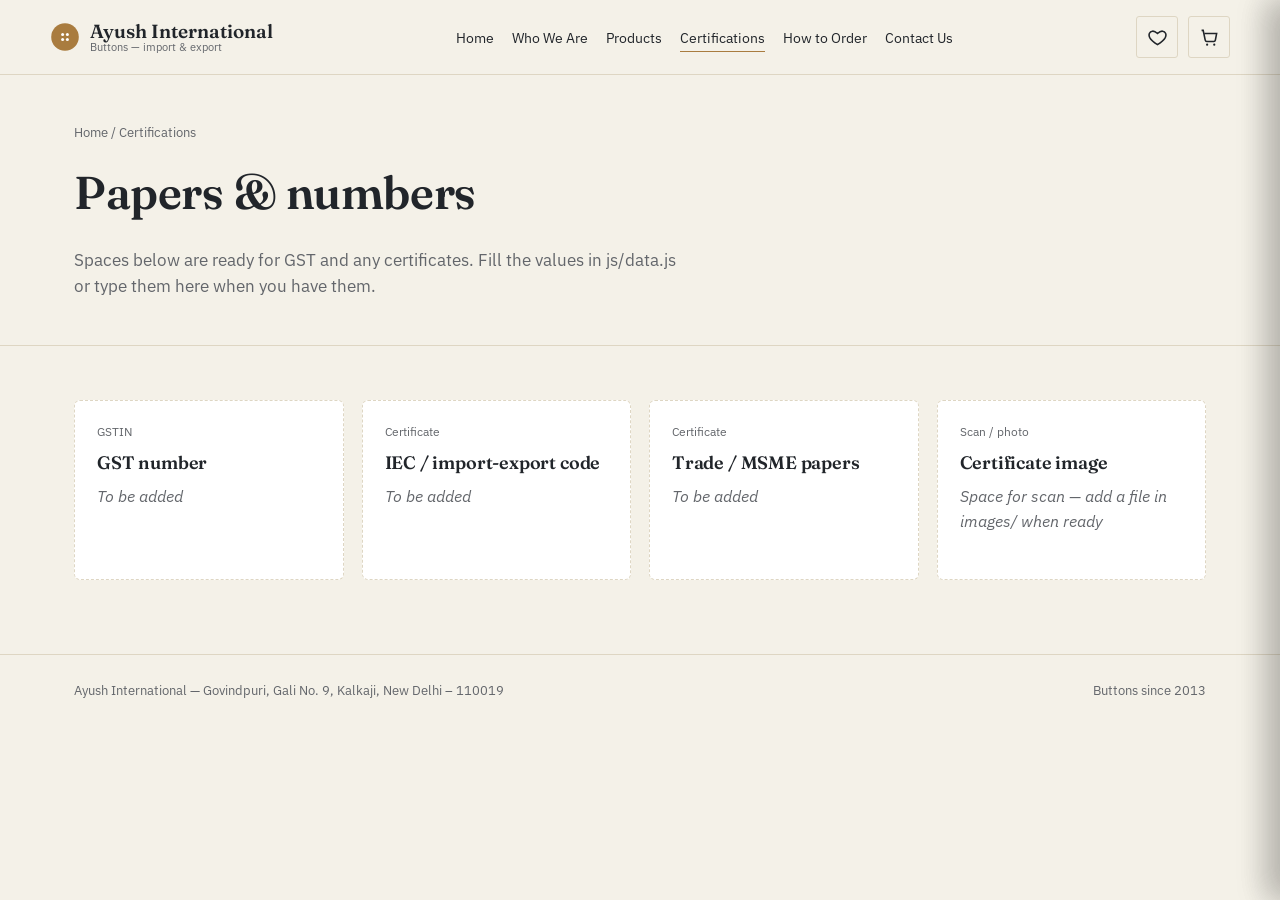
==== certifications.html @ 9298a8a2 "First Commit" ====
<!DOCTYPE html>
<html lang="en">
<head>
  <meta charset="UTF-8">
  <meta name="viewport" content="width=device-width, initial-scale=1.0">
  <title>Certifications — Ayush International</title>
  <meta name="description" content="GST and certification details for Ayush International, Govindpuri, Kalkaji, New Delhi.">
  <link rel="icon" href="data:image/svg+xml,%3Csvg xmlns='http://www.w3.org/2000/svg' viewBox='0 0 100 100'%3E%3Ccircle cx='50' cy='50' r='46' fill='%23A97C3F'/%3E%3Ccircle cx='42' cy='42' r='5' fill='%23fff'/%3E%3Ccircle cx='58' cy='42' r='5' fill='%23fff'/%3E%3Ccircle cx='42' cy='58' r='5' fill='%23fff'/%3E%3Ccircle cx='58' cy='58' r='5' fill='%23fff'/%3E%3C/svg%3E">
  <link rel="preconnect" href="https://fonts.googleapis.com">
  <link rel="preconnect" href="https://fonts.gstatic.com" crossorigin>
  <link href="https://fonts.googleapis.com/css2?family=Fraunces:opsz,wght@9..144,400;9..144,500;9..144,600;9..144,700&family=IBM+Plex+Sans:wght@400;500;600&display=swap" rel="stylesheet">
  <link rel="stylesheet" href="css/style.css">
</head>
<body data-page="certs">

<header>
  <div class="wrap nav">
    <a href="index.html" class="wordmark">
      <svg viewBox="0 0 100 100" aria-hidden="true"><circle cx="50" cy="50" r="46" fill="#A97C3F"/><circle cx="42" cy="42" r="5" fill="#fff"/><circle cx="58" cy="42" r="5" fill="#fff"/><circle cx="42" cy="58" r="5" fill="#fff"/><circle cx="58" cy="58" r="5" fill="#fff"/></svg>
      <span class="wordmark-text">Ayush International<small>Buttons — import &amp; export</small></span>
    </a>
    <button class="icon-btn menu-toggle" id="menuToggle" aria-label="Open menu" aria-expanded="false">
      <svg viewBox="0 0 24 24" fill="none" stroke="currentColor" stroke-width="2"><path d="M3 6h18M3 12h18M3 18h18"/></svg>
    </button>
    <ul class="nav-links" id="navLinks">
      <li><a href="index.html" data-page="home">Home</a></li>
      <li><a href="who-we-are.html" data-page="who">Who We Are</a></li>
      <li><a href="products.html" data-page="products">Products</a></li>
      <li><a href="certifications.html" data-page="certs">Certifications</a></li>
      <li><a href="how-to-order.html" data-page="how">How to Order</a></li>
      <li><a href="contact.html" data-page="contact">Contact Us</a></li>
    </ul>
    <div class="nav-actions">
      <a class="icon-btn" id="wishlistOpen" href="products.html" aria-label="Open wishlist">
        <svg viewBox="0 0 24 24" fill="none" stroke="currentColor" stroke-width="2"><path d="M12 21s-7.5-4.6-10-9.3C0.4 8 2 4.5 5.6 4c2-.3 3.8.6 6.4 3 2.6-2.4 4.4-3.3 6.4-3 3.6.5 5.2 4 3.6 7.7C19.5 16.4 12 21 12 21z"/></svg>
        <span class="count-badge" id="wishCount" hidden>0</span>
      </a>
      <a class="icon-btn" id="cartOpen" href="how-to-order.html" aria-label="Open cart">
        <svg viewBox="0 0 24 24" fill="none" stroke="currentColor" stroke-width="2"><circle cx="9" cy="21" r="1.4" fill="currentColor" stroke="none"/><circle cx="18" cy="21" r="1.4" fill="currentColor" stroke="none"/><path d="M2 3h2l2.6 12.4a2 2 0 0 0 2 1.6h8.8a2 2 0 0 0 2-1.6L21 7H6"/></svg>
        <span class="count-badge" id="cartCount" hidden>0</span>
      </a>
    </div>
  </div>
</header>

<main>
  <div class="page-hero">
    <div class="wrap">
      <p class="crumbs"><a href="index.html">Home</a> / Certifications</p>
      <h1>Papers &amp; numbers</h1>
      <p class="lead">Spaces below are ready for GST and any certificates. Fill the values in js/data.js or type them here when you have them.</p>
    </div>
  </div>

  <section>
    <div class="wrap">
      <div class="cert-grid">
        <article class="cert-card">
          <div>
            <div class="label">GSTIN</div>
            <h3>GST number</h3>
            <p class="fill-me" id="gstDisplay">To be added</p>
          </div>
        </article>
        <article class="cert-card">
          <div>
            <div class="label">Certificate</div>
            <h3>IEC / import-export code</h3>
            <p class="fill-me">To be added</p>
          </div>
        </article>
        <article class="cert-card">
          <div>
            <div class="label">Certificate</div>
            <h3>Trade / MSME papers</h3>
            <p class="fill-me">To be added</p>
          </div>
        </article>
        <article class="cert-card">
          <div>
            <div class="label">Scan / photo</div>
            <h3>Certificate image</h3>
            <p class="fill-me">Space for scan — add a file in images/ when ready</p>
          </div>
        </article>
      </div>
    </div>
  </section>
</main>

<footer>
  <div class="wrap foot-row">
    <span>Ayush International — Govindpuri, Gali No. 9, Kalkaji, New Delhi – 110019</span>
    <span>Buttons since 2013</span>
  </div>
</footer>

<div class="overlay" id="overlay"></div>
<aside class="drawer" id="cartDrawer" aria-label="Shopping cart">
  <div class="drawer-head"><h2>Your cart</h2><button class="drawer-close" id="cartClose" aria-label="Close cart">&times;</button></div>
  <div class="drawer-body" id="cartBody"></div>
  <div class="drawer-foot">
    <div class="totals-row"><span>Items</span><span id="cartTotalItems">0</span></div>
    <button class="btn btn-brass" id="checkoutOpen" style="width:100%;justify-content:center;">Send order enquiry</button>
  </div>
</aside>
<aside class="drawer" id="wishDrawer" aria-label="Wishlist">
  <div class="drawer-head"><h2>Your wishlist</h2><button class="drawer-close" id="wishClose" aria-label="Close wishlist">&times;</button></div>
  <div class="drawer-body" id="wishBody"></div>
</aside>
<div class="modal-overlay" id="checkoutOverlay">
  <div class="modal">
    <h2>Send order enquiry</h2>
    <p class="hint">We confirm pricing by phone or WhatsApp. Share your details and we will reply with rates and dispatch.</p>
    <form id="checkoutForm">
      <div class="field"><label for="custName">Your name</label><input id="custName" required></div>
      <div class="field"><label for="custPhone">Phone number</label><input id="custPhone" required></div>
      <div class="field"><label for="custAddress">Delivery address / city</label><input id="custAddress"></div>
      <div class="field"><label for="custNote">Note (quantities, deadline, anything else)</label><textarea id="custNote"></textarea></div>
      <div class="modal-actions">
        <button type="button" class="btn btn-outline" id="checkoutCancel">Cancel</button>
        <button type="submit" class="btn btn-brass">Send enquiry</button>
      </div>
    </form>
    <div class="order-result" id="orderResult" hidden>
      <p class="hint" id="orderResultHint"></p>
      <textarea id="orderMessage" readonly></textarea>
      <div class="modal-actions" style="margin-top:10px;">
        <button class="btn btn-outline" id="copyOrder">Copy message</button>
        <button class="btn btn-outline" id="closeResult">Close</button>
      </div>
    </div>
  </div>
</div>

<script src="js/data.js"></script>
<script src="js/app.js"></script>
</body>
</html>
---- css/style.css ----
/* ======================================================
   TOKENS — palette drawn from the trade: bone paper,
   brass hardware, ink, and the button colours themselves.
   ====================================================== */
:root{
  --bg:#F4F1E8;
  --surface:#FFFFFF;
  --ink:#21252A;
  --ink-soft:#63666B;
  --line:#DED6C3;
  --brass:#A97C3F;
  --brass-deep:#7C5A2C;
  --thread:#9C3B3B;
  --focus:#3B6FA0;
  --radius:3px;
  --max:1180px;
}
*{box-sizing:border-box;}
html{scroll-behavior:smooth;}
@media (prefers-reduced-motion:reduce){
  html{scroll-behavior:auto;}
  *{animation-duration:0.01ms !important;transition-duration:0.01ms !important;}
}
body{
  margin:0;background:var(--bg);color:var(--ink);
  font-family:'IBM Plex Sans',system-ui,sans-serif;
  font-size:16px;line-height:1.55;
}
h1,h2,h3{
  font-family:'Fraunces',serif;
  font-weight:600;letter-spacing:-0.01em;margin:0 0 .4em;
  color:var(--ink);
}
p{margin:0 0 1em;color:var(--ink);max-width:62ch;}
a{color:inherit;}
button{font-family:inherit;}
:focus-visible{outline:3px solid var(--focus);outline-offset:2px;}
.wrap{max-width:var(--max);margin:0 auto;padding:0 24px;}
.btn{
  display:inline-flex;align-items:center;gap:8px;
  padding:12px 20px;border-radius:var(--radius);border:1px solid var(--ink);
  background:var(--ink);color:var(--bg);font-weight:500;font-size:15px;
  cursor:pointer;text-decoration:none;transition:transform .15s ease, background .15s ease;
}
.btn:hover{background:#000;}
.btn:active{transform:scale(.98);}
.btn-outline{background:transparent;color:var(--ink);}
.btn-outline:hover{background:var(--ink);color:var(--bg);}
.btn-brass{background:var(--brass);border-color:var(--brass);color:#fff;}
.btn-brass:hover{background:var(--brass-deep);}
.btn[disabled]{opacity:.45;cursor:not-allowed;}
.btn[disabled]:hover{background:var(--ink);}

/* ---------- header ---------- */
header{
  position:sticky;top:0;z-index:40;background:var(--bg);
  border-bottom:1px solid var(--line);
}
.nav{display:flex;align-items:center;justify-content:space-between;padding:16px 0;gap:16px;}
.wordmark{display:flex;align-items:center;gap:10px;text-decoration:none;}
.wordmark svg{width:30px;height:30px;flex:none;}
.wordmark-text{font-family:'Fraunces',serif;font-weight:600;font-size:19px;line-height:1.1;white-space:nowrap;}
.wordmark-text small{display:block;font-family:'IBM Plex Sans',sans-serif;font-weight:400;font-size:11px;color:var(--ink-soft);}
.nav-links{display:flex;gap:18px;list-style:none;margin:0;padding:0;flex-wrap:nowrap;}
.nav-links a{
  text-decoration:none;font-size:14px;padding:4px 0;white-space:nowrap;
  border-bottom:1px solid transparent;
}
.nav-links a:hover,
.nav-links a.is-current{border-bottom-color:var(--brass);}
.nav-actions{display:flex;align-items:center;gap:10px;}
.icon-btn{
  position:relative;background:none;border:1px solid var(--line);border-radius:var(--radius);
  width:42px;height:42px;display:flex;align-items:center;justify-content:center;cursor:pointer;
  color:inherit;text-decoration:none;
}
.icon-btn:hover{border-color:var(--ink);}
.icon-btn svg{width:19px;height:19px;}
.count-badge{
  position:absolute;top:-7px;right:-7px;background:var(--thread);color:#fff;
  font-size:11px;font-weight:600;min-width:18px;height:18px;border-radius:9px;
  display:flex;align-items:center;justify-content:center;padding:0 4px;
}
.count-badge[hidden]{display:none;}
.menu-toggle{display:none;}

/* ---------- page hero ---------- */
.page-hero{padding:48px 0 28px;border-bottom:1px solid var(--line);}
.crumbs{font-size:13px;color:var(--ink-soft);margin-bottom:14px;}
.crumbs a{text-decoration:none;border-bottom:1px solid transparent;}
.crumbs a:hover{border-bottom-color:var(--brass);}
.page-hero h1{font-size:clamp(30px,4vw,46px);max-width:18ch;}
.page-hero .lead{font-size:17px;color:var(--ink-soft);}

/* ---------- home hero ---------- */
.hero{padding:64px 0 56px;}
.hero-grid{display:grid;grid-template-columns:1.1fr .9fr;gap:56px;align-items:center;}
.eyebrow-line{
  display:flex;align-items:center;gap:10px;margin-bottom:18px;color:var(--ink-soft);font-size:14px;
}
.eyebrow-line .dots{display:flex;gap:5px;}
.eyebrow-line .dots span{width:6px;height:6px;border-radius:50%;background:var(--brass);}
.hero h1{font-size:clamp(34px,4.6vw,54px);line-height:1.06;margin-bottom:.35em;max-width:14ch;}
.hero p.lead{font-size:18px;color:var(--ink-soft);max-width:46ch;}
.hero-ctas{display:flex;gap:14px;margin-top:28px;flex-wrap:wrap;}

.button-card{
  background:var(--surface);border:1px solid var(--line);border-radius:6px;
  padding:26px 22px;box-shadow:0 18px 34px -22px rgba(33,37,42,.35);
}
.button-card .card-title{font-size:12px;color:var(--ink-soft);margin-bottom:16px;}
.card-row{display:flex;align-items:center;gap:14px;padding:10px 0;border-top:1px dashed var(--line);}
.card-row:first-of-type{border-top:none;}
.card-row .line-label{width:74px;font-size:12px;color:var(--ink-soft);flex:none;}
.card-row .dots-row{display:flex;gap:9px;flex-wrap:wrap;}
.swatch{
  width:20px;height:20px;border-radius:50%;border:1px solid rgba(0,0,0,.15);
  box-shadow:inset 0 0 0 3px rgba(255,255,255,.55);flex:none;
}

/* ---------- section shell ---------- */
section{padding:54px 0;}
.section-head{max-width:60ch;margin-bottom:32px;}
.section-head h2{font-size:clamp(26px,3vw,34px);}
.divider{border:none;border-top:1px solid var(--line);margin:0;}

/* ---------- category filter ---------- */
.cat-filter{display:flex;gap:10px;flex-wrap:wrap;margin-bottom:30px;}
.cat-pill{
  border:1px solid var(--line);background:var(--surface);border-radius:20px;
  padding:8px 16px;font-size:14px;cursor:pointer;color:var(--ink);
}
.cat-pill[aria-pressed="true"]{background:var(--ink);color:var(--bg);border-color:var(--ink);}

/* ---------- product grid ---------- */
.grid{display:grid;grid-template-columns:repeat(auto-fill,minmax(250px,1fr));gap:22px;}
.card{
  background:var(--surface);border:1px solid var(--line);border-radius:6px;
  display:flex;flex-direction:column;overflow:hidden;
}
.card-media{
  position:relative;aspect-ratio:1/1;display:flex;align-items:center;justify-content:center;
  background:linear-gradient(180deg,#EFEAD9,#F4F1E8);border-bottom:1px solid var(--line);
  overflow:hidden;
}
.card-media img{
  width:100%;height:100%;object-fit:cover;display:block;
}
.btn-icon-svg{width:56%;height:56%;}
.photo-note,
.photo-slot{
  position:absolute;top:10px;left:10px;font-size:10.5px;color:var(--ink-soft);
  background:rgba(255,255,255,.85);border:1px dashed var(--line);border-radius:3px;padding:3px 7px;
}
.photo-slot-lg{
  position:absolute;inset:16px;display:flex;align-items:center;justify-content:center;
  border:1px dashed var(--line);color:var(--ink-soft);font-size:13px;text-align:center;
  padding:12px;pointer-events:none;
}
.wish-toggle{
  position:absolute;top:8px;right:8px;background:rgba(255,255,255,.9);border:1px solid var(--line);
  border-radius:50%;width:34px;height:34px;display:flex;align-items:center;justify-content:center;cursor:pointer;z-index:2;
}
.wish-toggle svg{width:16px;height:16px;stroke:var(--ink);fill:none;transition:fill .15s ease, stroke .15s ease;}
.wish-toggle[aria-pressed="true"] svg{fill:var(--thread);stroke:var(--thread);}
.card-body{padding:16px 16px 18px;display:flex;flex-direction:column;gap:8px;flex:1;}
.card-body h3{font-size:16.5px;font-weight:600;margin:0;}
.card-body h3 a{text-decoration:none;}
.card-body h3 a:hover{border-bottom:1px solid var(--brass);}
.card-meta{font-size:13px;color:var(--ink-soft);}
.card-blurb{font-size:13.5px;color:var(--ink-soft);margin:0;}
.swatch-row{display:flex;gap:6px;flex-wrap:wrap;margin-top:2px;}
.swatch-sm{width:15px;height:15px;border-radius:50%;border:1px solid rgba(0,0,0,.15);box-shadow:inset 0 0 0 2px rgba(255,255,255,.55);}
.rating-row{display:flex;align-items:center;gap:6px;margin-top:4px;flex-wrap:wrap;}
.stars{display:flex;gap:2px;}
.star-btn{background:none;border:none;padding:2px;cursor:pointer;color:var(--line);}
.star-btn svg{width:16px;height:16px;fill:currentColor;}
.star-btn.filled{color:var(--brass);}
.rating-text{font-size:12px;color:var(--ink-soft);}
.card-footer{margin-top:auto;padding-top:10px;display:flex;gap:8px;}
.card-footer .btn{flex:1;justify-content:center;padding:10px 12px;font-size:13.5px;}

/* ---------- about / how-it-works ---------- */
.about-grid{display:grid;grid-template-columns:1fr 1fr;gap:48px;align-items:start;}
.prose p{max-width:66ch;}
.fact-list{list-style:none;margin:0;padding:0;display:grid;gap:14px;}
.fact-list li{display:flex;gap:12px;font-size:14.5px;border-top:1px solid var(--line);padding-top:12px;}
.fact-list li:first-child{border-top:none;padding-top:0;}
.fact-list b{font-weight:600;min-width:150px;flex:none;}

.steps{display:grid;grid-template-columns:repeat(3,1fr);gap:24px;}
.step{background:var(--surface);border:1px solid var(--line);border-radius:6px;padding:22px;}
.step .num{font-family:'Fraunces',serif;font-size:26px;color:var(--brass);margin-bottom:8px;}
.step h3{font-size:16px;margin-bottom:6px;}
.step p{font-size:13.5px;color:var(--ink-soft);margin:0;}

.why-grid{display:grid;grid-template-columns:repeat(3,1fr);gap:18px;}
.why-card{
  background:var(--surface);border:1px solid var(--line);border-radius:6px;padding:20px;
}
.why-card h3{font-size:17px;margin-bottom:6px;}
.why-card p{font-size:14px;color:var(--ink-soft);margin:0;max-width:none;}

.cert-grid{display:grid;grid-template-columns:repeat(auto-fill,minmax(240px,1fr));gap:18px;}
.cert-card{
  background:var(--surface);border:1px dashed var(--line);border-radius:6px;padding:22px;min-height:180px;
  display:flex;flex-direction:column;justify-content:space-between;
}
.cert-card .label{font-size:12px;color:var(--ink-soft);margin-bottom:8px;}
.cert-card h3{font-size:18px;}
.fill-me{color:var(--ink-soft);font-style:italic;}

/* ---------- product detail ---------- */
.detail-grid{display:grid;grid-template-columns:.9fr 1.1fr;gap:48px;align-items:start;}
.detail-media{
  position:relative;aspect-ratio:1/1;background:linear-gradient(180deg,#EFEAD9,#F4F1E8);
  border:1px solid var(--line);border-radius:6px;display:flex;align-items:center;justify-content:center;overflow:hidden;
}
.detail-media img{width:100%;height:100%;object-fit:cover;}
.detail-media .btn-icon-svg{width:48%;height:48%;}
.detail-actions{display:flex;gap:10px;flex-wrap:wrap;margin-top:22px;}

/* ---------- contact ---------- */
.contact-box{background:var(--surface);border:1px solid var(--line);border-radius:6px;padding:30px;}
.contact-grid{display:grid;grid-template-columns:1fr 1fr;gap:26px;}
.contact-item b{display:block;font-size:12.5px;color:var(--ink-soft);margin-bottom:4px;}
.contact-item span, .contact-item a{font-size:15.5px;}
.map-slot{
  margin-top:22px;min-height:220px;border:1px dashed var(--line);border-radius:6px;
  display:flex;align-items:center;justify-content:center;color:var(--ink-soft);font-size:14px;
  background:var(--surface);
}

footer{border-top:1px solid var(--line);padding:26px 0;margin-top:20px;}
.foot-row{display:flex;justify-content:space-between;align-items:center;flex-wrap:wrap;gap:10px;font-size:13px;color:var(--ink-soft);}
.foot-row a{text-decoration:none;}
.foot-row a:hover{border-bottom:1px solid var(--brass);}

/* ---------- drawers ---------- */
.overlay{
  position:fixed;inset:0;background:rgba(33,37,42,.4);opacity:0;pointer-events:none;
  transition:opacity .2s ease;z-index:60;
}
.overlay.open{opacity:1;pointer-events:auto;}
.drawer{
  position:fixed;top:0;right:0;height:100%;width:min(400px,92vw);background:var(--bg);
  box-shadow:-14px 0 30px rgba(0,0,0,.15);transform:translateX(100%);
  transition:transform .25s ease;z-index:70;display:flex;flex-direction:column;
}
.drawer.open{transform:translateX(0);}
.drawer-head{display:flex;justify-content:space-between;align-items:center;padding:18px 20px;border-bottom:1px solid var(--line);}
.drawer-head h2{font-size:19px;margin:0;}
.drawer-close{background:none;border:none;cursor:pointer;font-size:22px;line-height:1;color:var(--ink);}
.drawer-body{padding:16px 20px;overflow-y:auto;flex:1;display:flex;flex-direction:column;gap:14px;}
.drawer-empty{color:var(--ink-soft);font-size:14px;padding:20px 0;}
.line-item{display:flex;gap:12px;border-bottom:1px solid var(--line);padding-bottom:14px;}
.li-icon{width:52px;height:52px;flex:none;background:#EFEAD9;border-radius:4px;display:flex;align-items:center;justify-content:center;overflow:hidden;}
.li-icon img{width:100%;height:100%;object-fit:cover;}
.li-icon svg{width:70%;height:70%;}
.li-info{flex:1;}
.li-info h4{font-size:14.5px;margin:0 0 3px;font-weight:600;}
.li-info .meta{font-size:12px;color:var(--ink-soft);margin-bottom:8px;}
.qty-row{display:flex;align-items:center;gap:10px;}
.qty-btn{width:26px;height:26px;border:1px solid var(--line);background:var(--surface);border-radius:4px;cursor:pointer;font-size:15px;line-height:1;}
.qty-val{font-size:14px;min-width:16px;text-align:center;}
.li-remove{margin-left:auto;background:none;border:none;color:var(--thread);font-size:12.5px;cursor:pointer;text-decoration:underline;}
.wish-item{display:flex;gap:12px;align-items:center;border-bottom:1px solid var(--line);padding-bottom:14px;}
.wish-item .li-info{display:flex;flex-direction:column;gap:6px;}
.wish-actions{display:flex;gap:8px;}
.wish-actions button,.wish-actions a{font-size:12px;padding:6px 10px;}
.drawer-foot{border-top:1px solid var(--line);padding:16px 20px;}
.drawer-foot .totals-row{display:flex;justify-content:space-between;font-size:14px;margin-bottom:12px;}

/* ---------- checkout modal ---------- */
.modal-overlay{
  position:fixed;inset:0;background:rgba(33,37,42,.45);display:none;align-items:center;justify-content:center;
  z-index:80;padding:20px;
}
.modal-overlay.open{display:flex;}
.modal{background:var(--bg);border-radius:8px;max-width:480px;width:100%;max-height:88vh;overflow-y:auto;padding:26px;}
.modal h2{font-size:21px;margin-bottom:6px;}
.modal p.hint{font-size:13.5px;color:var(--ink-soft);margin-bottom:18px;}
.field{margin-bottom:14px;}
.field label{display:block;font-size:13px;color:var(--ink-soft);margin-bottom:5px;}
.field input,.field textarea,.field select{
  width:100%;padding:10px 12px;border:1px solid var(--line);border-radius:4px;background:var(--surface);
  font-family:inherit;font-size:14.5px;color:var(--ink);
}
.field textarea{resize:vertical;min-height:64px;}
.modal-actions{display:flex;gap:10px;margin-top:6px;}
.order-result{margin-top:18px;border-top:1px solid var(--line);padding-top:16px;}
.order-result textarea{width:100%;min-height:150px;font-size:13px;padding:10px;border:1px solid var(--line);border-radius:4px;background:var(--surface);font-family:inherit;}

.list-page{padding:40px 0 64px;}
.list-page .line-item,
.list-page .wish-item{background:var(--surface);border:1px solid var(--line);border-bottom:1px solid var(--line);padding:16px;border-radius:6px;}

@media (max-width:980px){
  .hero-grid,.about-grid,.detail-grid{grid-template-columns:1fr;}
  .contact-grid{grid-template-columns:1fr;}
  .steps,.why-grid{grid-template-columns:1fr;}
  .nav-links{
    position:fixed;top:73px;left:0;right:0;background:var(--bg);border-bottom:1px solid var(--line);
    flex-direction:column;gap:0;padding:8px 24px;transform:translateY(-140%);transition:transform .2s ease;
    z-index:39;
  }
  .nav-links.open{transform:translateY(0);}
  .nav-links li{border-top:1px solid var(--line);}
  .nav-links li:first-child{border-top:none;}
  .nav-links a{display:block;padding:14px 0;}
  .menu-toggle{display:flex;}
}
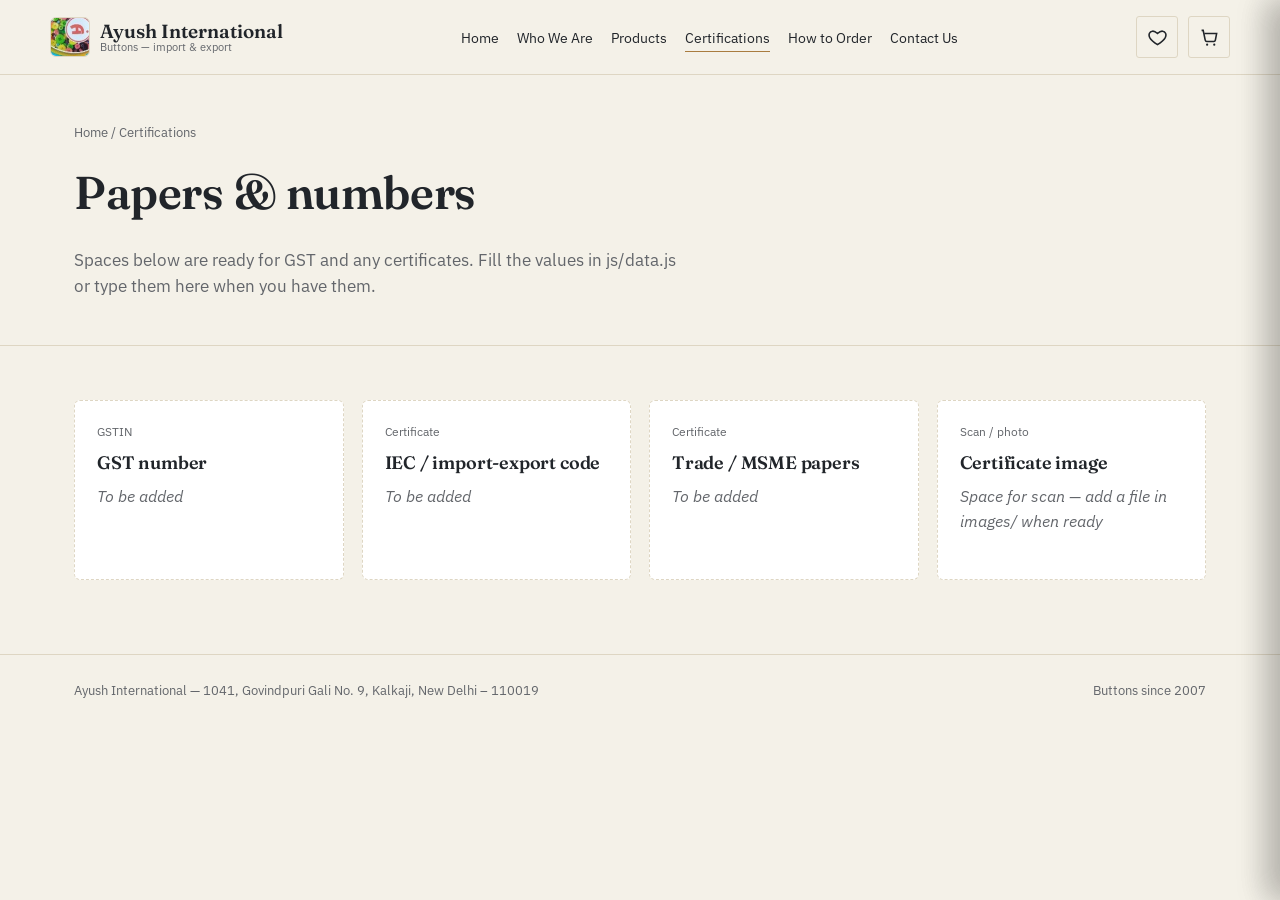
==== commit 4d8f058c: "Product Catalog" ====
--- a/certifications.html
+++ b/certifications.html
@@ -5,7 +5,7 @@
   <meta name="viewport" content="width=device-width, initial-scale=1.0">
   <title>Certifications — Ayush International</title>
   <meta name="description" content="GST and certification details for Ayush International, Govindpuri, Kalkaji, New Delhi.">
-  <link rel="icon" href="data:image/svg+xml,%3Csvg xmlns='http://www.w3.org/2000/svg' viewBox='0 0 100 100'%3E%3Ccircle cx='50' cy='50' r='46' fill='%23A97C3F'/%3E%3Ccircle cx='42' cy='42' r='5' fill='%23fff'/%3E%3Ccircle cx='58' cy='42' r='5' fill='%23fff'/%3E%3Ccircle cx='42' cy='58' r='5' fill='%23fff'/%3E%3Ccircle cx='58' cy='58' r='5' fill='%23fff'/%3E%3C/svg%3E">
+  <link rel="icon" href="images/logo.png">
   <link rel="preconnect" href="https://fonts.googleapis.com">
   <link rel="preconnect" href="https://fonts.gstatic.com" crossorigin>
   <link href="https://fonts.googleapis.com/css2?family=Fraunces:opsz,wght@9..144,400;9..144,500;9..144,600;9..144,700&family=IBM+Plex+Sans:wght@400;500;600&display=swap" rel="stylesheet">
@@ -16,7 +16,7 @@
 <header>
   <div class="wrap nav">
     <a href="index.html" class="wordmark">
-      <svg viewBox="0 0 100 100" aria-hidden="true"><circle cx="50" cy="50" r="46" fill="#A97C3F"/><circle cx="42" cy="42" r="5" fill="#fff"/><circle cx="58" cy="42" r="5" fill="#fff"/><circle cx="42" cy="58" r="5" fill="#fff"/><circle cx="58" cy="58" r="5" fill="#fff"/></svg>
+      <img src="images/logo.png" alt="Ayush International" class="brand-logo" width="40" height="40">
       <span class="wordmark-text">Ayush International<small>Buttons — import &amp; export</small></span>
     </a>
     <button class="icon-btn menu-toggle" id="menuToggle" aria-label="Open menu" aria-expanded="false">
@@ -90,8 +90,8 @@
 
 <footer>
   <div class="wrap foot-row">
-    <span>Ayush International — Govindpuri, Gali No. 9, Kalkaji, New Delhi – 110019</span>
-    <span>Buttons since 2013</span>
+    <span>Ayush International — 1041, Govindpuri Gali No. 9, Kalkaji, New Delhi – 110019</span>
+    <span>Buttons since 2007</span>
   </div>
 </footer>
 
--- a/css/style.css
+++ b/css/style.css
@@ -59,6 +59,10 @@
 .nav{display:flex;align-items:center;justify-content:space-between;padding:16px 0;gap:16px;}
 .wordmark{display:flex;align-items:center;gap:10px;text-decoration:none;}
 .wordmark svg{width:30px;height:30px;flex:none;}
+.brand-logo{
+  width:40px;height:40px;flex:none;border-radius:6px;
+  object-fit:cover;border:1px solid var(--line);background:#fff;
+}
 .wordmark-text{font-family:'Fraunces',serif;font-weight:600;font-size:19px;line-height:1.1;white-space:nowrap;}
 .wordmark-text small{display:block;font-family:'IBM Plex Sans',sans-serif;font-weight:400;font-size:11px;color:var(--ink-soft);}
 .nav-links{display:flex;gap:18px;list-style:none;margin:0;padding:0;flex-wrap:nowrap;}
@@ -168,7 +172,23 @@
 .card-body h3 a{text-decoration:none;}
 .card-body h3 a:hover{border-bottom:1px solid var(--brass);}
 .card-meta{font-size:13px;color:var(--ink-soft);}
+.price{font-weight:600;font-size:16px;color:var(--ink);}
+.price small{font-weight:400;font-size:12px;color:var(--ink-soft);margin-left:6px;}
+.price-lg{font-size:22px;margin:10px 0 4px;}
 .card-blurb{font-size:13.5px;color:var(--ink-soft);margin:0;}
+.size-row{display:flex;flex-wrap:wrap;gap:6px;margin:0 0 16px;}
+.size-pill{
+  border:1px solid var(--line);background:var(--surface);border-radius:3px;
+  padding:4px 8px;font-size:12.5px;
+}
+.detail-sub{font-size:15px;margin:18px 0 8px;}
+.color-names{font-size:14px;color:var(--ink-soft);max-width:none;margin:0 0 6px;}
+.hint-note{font-size:13px;color:var(--ink-soft);margin-top:18px;max-width:52ch;}
+.table-wrap{overflow-x:auto;border:1px solid var(--line);border-radius:6px;background:var(--surface);}
+.size-table{width:100%;border-collapse:collapse;font-size:14px;}
+.size-table th,.size-table td{text-align:left;padding:10px 14px;border-bottom:1px solid var(--line);}
+.size-table th{font-weight:600;background:#EFEAD9;}
+.size-table tr:last-child td{border-bottom:none;}
 .swatch-row{display:flex;gap:6px;flex-wrap:wrap;margin-top:2px;}
 .swatch-sm{width:15px;height:15px;border-radius:50%;border:1px solid rgba(0,0,0,.15);box-shadow:inset 0 0 0 2px rgba(255,255,255,.55);}
 .rating-row{display:flex;align-items:center;gap:6px;margin-top:4px;flex-wrap:wrap;}
@@ -230,6 +250,11 @@
   display:flex;align-items:center;justify-content:center;color:var(--ink-soft);font-size:14px;
   background:var(--surface);
 }
+.visiting-card{
+  margin-top:22px;border:1px solid var(--line);border-radius:6px;overflow:hidden;background:#0aa0c8;
+}
+.visiting-card img{display:block;width:100%;height:auto;}
+.visiting-card .caption{font-size:12.5px;color:var(--ink-soft);padding:10px 12px;background:var(--surface);}
 
 footer{border-top:1px solid var(--line);padding:26px 0;margin-top:20px;}
 .foot-row{display:flex;justify-content:space-between;align-items:center;flex-wrap:wrap;gap:10px;font-size:13px;color:var(--ink-soft);}
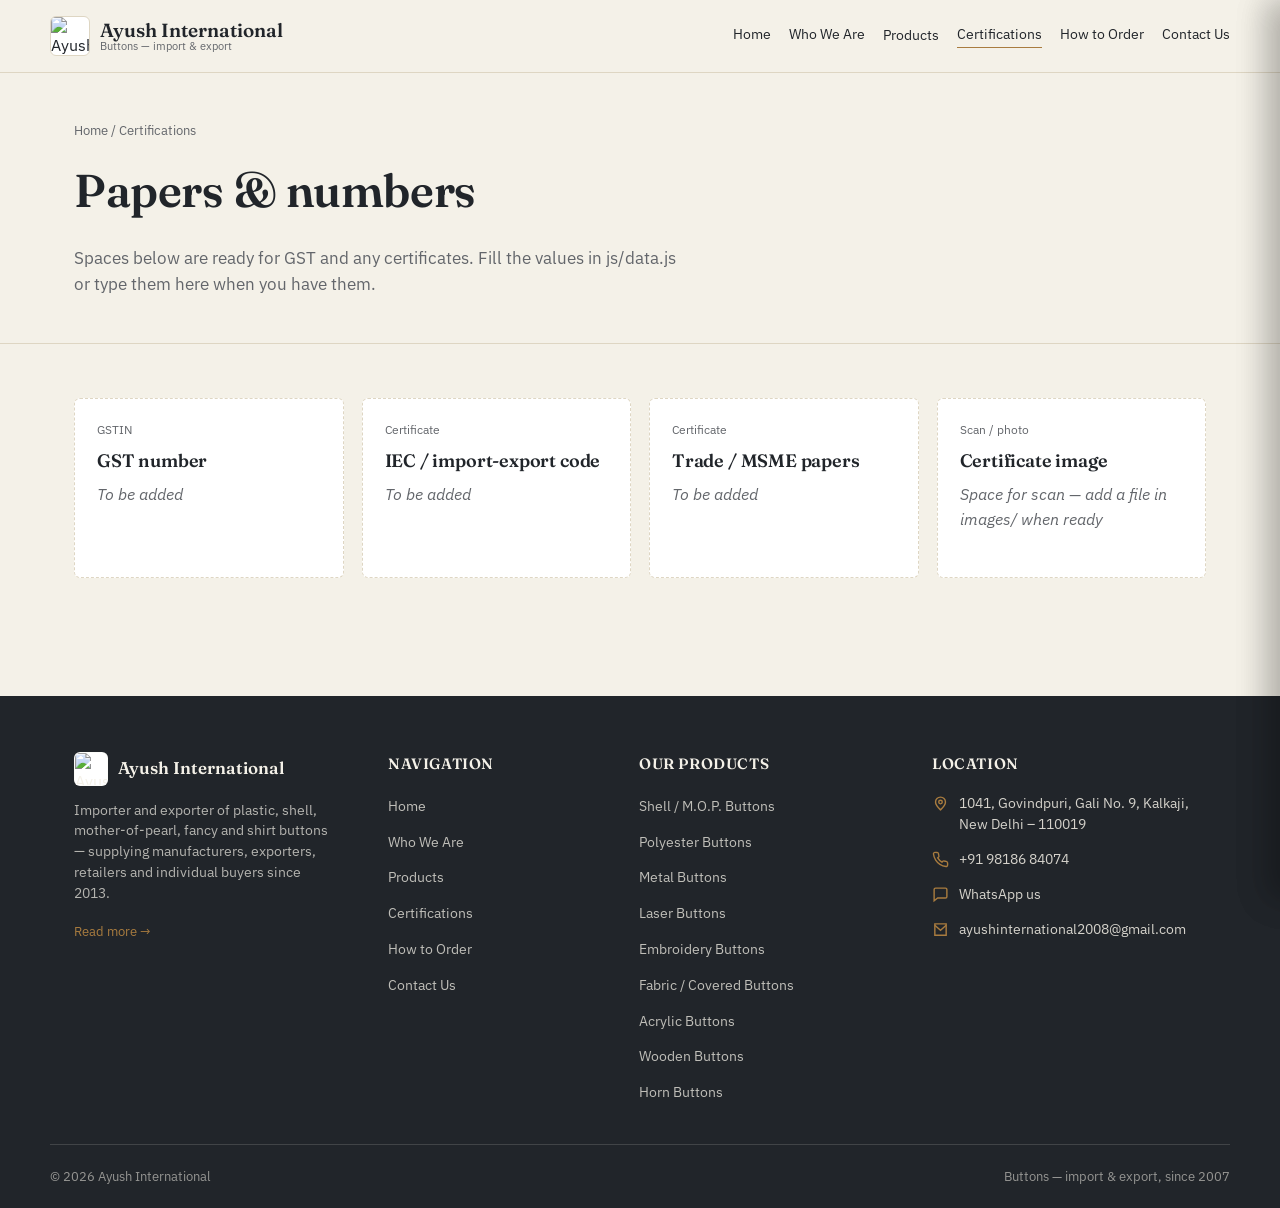
==== commit a2e93400: "Image Gallery & Footer" ====
--- a/certifications.html
+++ b/certifications.html
@@ -25,12 +25,28 @@
     <ul class="nav-links" id="navLinks">
       <li><a href="index.html" data-page="home">Home</a></li>
       <li><a href="who-we-are.html" data-page="who">Who We Are</a></li>
-      <li><a href="products.html" data-page="products">Products</a></li>
+      <li class="nav-item has-dropdown" id="productsNavItem">
+        <a href="products.html" data-page="products">Products</a>
+        <button class="dropdown-toggle" id="dropdownToggle" aria-label="Show product categories" aria-expanded="false">
+          <svg class="caret" viewBox="0 0 24 24" fill="none" stroke="currentColor" stroke-width="2"><path d="m6 9 6 6 6-6"/></svg>
+        </button>
+        <ul class="dropdown-menu">
+          <li><a href="products.html?cat=polyester">Polyester</a></li>
+          <li><a href="products.html?cat=metal">Metal</a></li>
+          <li><a href="products.html?cat=laser">Laser</a></li>
+          <li><a href="products.html?cat=embroidery">Embroidery</a></li>
+          <li><a href="products.html?cat=fabric">Fabric / Covered</a></li>
+          <li><a href="products.html?cat=acrylic">Acrylic</a></li>
+          <li><a href="products.html?cat=wood">Wooden</a></li>
+          <li><a href="products.html?cat=horn">Horn</a></li>
+          <li><a href="products.html?cat=shell">Shell / M.O.P.</a></li>
+        </ul>
+      </li>
       <li><a href="certifications.html" data-page="certs">Certifications</a></li>
       <li><a href="how-to-order.html" data-page="how">How to Order</a></li>
       <li><a href="contact.html" data-page="contact">Contact Us</a></li>
     </ul>
-    <div class="nav-actions">
+    <!-- <div class="nav-actions">
       <a class="icon-btn" id="wishlistOpen" href="products.html" aria-label="Open wishlist">
         <svg viewBox="0 0 24 24" fill="none" stroke="currentColor" stroke-width="2"><path d="M12 21s-7.5-4.6-10-9.3C0.4 8 2 4.5 5.6 4c2-.3 3.8.6 6.4 3 2.6-2.4 4.4-3.3 6.4-3 3.6.5 5.2 4 3.6 7.7C19.5 16.4 12 21 12 21z"/></svg>
         <span class="count-badge" id="wishCount" hidden>0</span>
@@ -39,7 +55,7 @@
         <svg viewBox="0 0 24 24" fill="none" stroke="currentColor" stroke-width="2"><circle cx="9" cy="21" r="1.4" fill="currentColor" stroke="none"/><circle cx="18" cy="21" r="1.4" fill="currentColor" stroke="none"/><path d="M2 3h2l2.6 12.4a2 2 0 0 0 2 1.6h8.8a2 2 0 0 0 2-1.6L21 7H6"/></svg>
         <span class="count-badge" id="cartCount" hidden>0</span>
       </a>
-    </div>
+    </div> -->
   </div>
 </header>
 
@@ -88,10 +104,79 @@
   </section>
 </main>
 
-<footer>
+<!-- <footer>
   <div class="wrap foot-row">
     <span>Ayush International — 1041, Govindpuri Gali No. 9, Kalkaji, New Delhi – 110019</span>
     <span>Buttons since 2007</span>
+  </div>
+</footer> -->
+
+<footer>
+  <div class="wrap footer-grid">
+ 
+    <div class="footer-col footer-brand">
+      <a href="index.html" class="footer-wordmark">
+        <img src="images/logo.png" alt="Ayush International" width="34" height="34">
+        <span>Ayush International</span>
+      </a>
+      <p>Importer and exporter of plastic, shell, mother-of-pearl, fancy and shirt buttons — supplying manufacturers, exporters, retailers and individual buyers since 2013.</p>
+      <a href="who-we-are.html" class="footer-more">Read more &rarr;</a>
+    </div>
+ 
+    <div class="footer-col">
+      <h4>Navigation</h4>
+      <ul class="footer-links">
+        <li><a href="index.html">Home</a></li>
+        <li><a href="who-we-are.html">Who We Are</a></li>
+        <li><a href="products.html">Products</a></li>
+        <li><a href="certifications.html">Certifications</a></li>
+        <li><a href="how-to-order.html">How to Order</a></li>
+        <li><a href="contact.html">Contact Us</a></li>
+      </ul>
+    </div>
+ 
+    <div class="footer-col">
+      <h4>Our Products</h4>
+      <ul class="footer-links">
+        <li><a href="products.html?cat=shell">Shell / M.O.P. Buttons</a></li>
+        <li><a href="products.html?cat=polyester">Polyester Buttons</a></li>
+        <li><a href="products.html?cat=metal">Metal Buttons</a></li>
+        <li><a href="products.html?cat=laser">Laser Buttons</a></li>
+        <li><a href="products.html?cat=embroidery">Embroidery Buttons</a></li>
+        <li><a href="products.html?cat=fabric">Fabric / Covered Buttons</a></li>
+        <li><a href="products.html?cat=acrylic">Acrylic Buttons</a></li>
+        <li><a href="products.html?cat=wood">Wooden Buttons</a></li>
+        <li><a href="products.html?cat=horn">Horn Buttons</a></li>
+      </ul>
+    </div>
+ 
+    <div class="footer-col">
+      <h4>Location</h4>
+      <ul class="footer-contact">
+        <li>
+          <svg viewBox="0 0 24 24" fill="none" stroke="currentColor" stroke-width="2"><path d="M12 21s-7-6.3-7-11a7 7 0 0 1 14 0c0 4.7-7 11-7 11z"/><circle cx="12" cy="10" r="2.5"/></svg>
+          <a href="https://maps.google.com/?q=1041,+Govindpuri+Gali+No.+9,+Kalkaji,+New+Delhi+110019" target="_blank" rel="noopener">1041, Govindpuri, Gali No. 9, Kalkaji, New Delhi – 110019</a>
+        </li>
+        <li>
+          <svg viewBox="0 0 24 24" fill="none" stroke="currentColor" stroke-width="2"><path d="M22 16.9v3a2 2 0 0 1-2.2 2 19.8 19.8 0 0 1-8.6-3.1 19.5 19.5 0 0 1-6-6 19.8 19.8 0 0 1-3.1-8.6A2 2 0 0 1 4.1 2h3a2 2 0 0 1 2 1.7c.1.9.3 1.8.6 2.7a2 2 0 0 1-.4 2.1L8.1 9.7a16 16 0 0 0 6 6l1.2-1.2a2 2 0 0 1 2.1-.4c.9.3 1.8.5 2.7.6a2 2 0 0 1 1.7 2z"/></svg>
+          <a href="tel:+919818684074">+91 98186 84074</a>
+        </li>
+        <li>
+          <svg viewBox="0 0 24 24" fill="none" stroke="currentColor" stroke-width="2"><path d="M21 15a2 2 0 0 1-2 2H8l-5 4V5a2 2 0 0 1 2-2h14a2 2 0 0 1 2 2z"/></svg>
+          <a href="https://wa.me/919818684074" target="_blank" rel="noopener">WhatsApp us</a>
+        </li>
+        <li>
+          <svg viewBox="0 0 24 24" fill="none" stroke="currentColor" stroke-width="2"><path d="M4 4h16v16H4z"/><path d="m4 6 8 7 8-7"/></svg>
+          <a href="mailto:ayushinternational2008@gmail.com">ayushinternational2008@gmail.com</a>
+        </li>
+      </ul>
+    </div>
+ 
+  </div>
+ 
+  <div class="wrap footer-bottom">
+    <span>&copy; <span id="footYear"></span> Ayush International</span>
+    <span>Buttons — import &amp; export, since 2007</span>
   </div>
 </footer>
 
--- a/css/style.css
+++ b/css/style.css
@@ -87,6 +87,55 @@
 }
 .count-badge[hidden]{display:none;}
 .menu-toggle{display:none;}
+
+/* ---------- nav dropdown (Products) ---------- */
+.nav-item{position:relative;display:flex;align-items:center;gap:2px;}
+.dropdown-toggle{
+  display:none;background:none;border:none;padding:4px;cursor:pointer;color:var(--ink);
+}
+.dropdown-toggle .caret{width:13px;height:13px;transition:transform .15s ease;}
+.dropdown-menu{
+  position:absolute;top:100%;left:0;min-width:190px;margin:10px 0 0;padding:8px;
+  list-style:none;background:var(--surface);border:1px solid var(--line);border-radius:6px;
+  box-shadow:0 18px 34px -22px rgba(33,37,42,.35);
+  opacity:0;visibility:hidden;transform:translateY(6px);
+  transition:opacity .15s ease, transform .15s ease, visibility .15s ease;
+  z-index:50;
+}
+.dropdown-menu li{border-top:none;padding:0;}
+.dropdown-menu a{
+  display:block;padding:9px 12px;font-size:14px;border-radius:4px;
+  border-bottom:none;white-space:nowrap;
+}
+.dropdown-menu a:hover{background:#EFEAD9;border-bottom:none;color:var(--brass-deep);}
+.nav-item.has-dropdown:hover .dropdown-menu,
+.nav-item.has-dropdown:focus-within .dropdown-menu,
+.nav-item.has-dropdown.open .dropdown-menu{
+  opacity:1;visibility:visible;transform:translateY(0);
+}
+.nav-item.has-dropdown:hover .dropdown-toggle .caret,
+.nav-item.has-dropdown.open .dropdown-toggle .caret{transform:rotate(180deg);}
+
+/* ---------- image gallery strip (full-width banner, auto-scroll) ---------- */
+.gallery-strip{padding:0;}
+.gallery-viewport{position:relative;overflow:hidden;}
+.gallery-track{
+  display:flex;transition:transform .3s ease;
+}
+.gallery-slide{
+  flex:0 0 100%;width:100%;aspect-ratio:21/8;background:#EFEAD9;
+}
+.gallery-slide img{width:100%;height:100%;object-fit:cover;display:block;}
+.gallery-arrow{
+  position:absolute;top:50%;transform:translateY(-50%);z-index:5;
+  width:44px;height:44px;border-radius:50%;background:var(--brass);color:#fff;border:none;
+  display:flex;align-items:center;justify-content:center;cursor:pointer;
+  box-shadow:0 10px 22px -10px rgba(33,37,42,.5);transition:background .10s ease;
+}
+.gallery-arrow:hover{background:var(--brass-deep);}
+.gallery-arrow svg{width:20px;height:20px;}
+.gallery-prev{left:16px;}
+.gallery-next{right:16px;}
 
 /* ---------- page hero ---------- */
 .page-hero{padding:48px 0 28px;border-bottom:1px solid var(--line);}
@@ -241,10 +290,24 @@
 .detail-actions{display:flex;gap:10px;flex-wrap:wrap;margin-top:22px;}
 
 /* ---------- contact ---------- */
+.contact-page-grid{display:grid;grid-template-columns:1fr 1fr;gap:26px;align-items:start;}
 .contact-box{background:var(--surface);border:1px solid var(--line);border-radius:6px;padding:30px;}
-.contact-grid{display:grid;grid-template-columns:1fr 1fr;gap:26px;}
-.contact-item b{display:block;font-size:12.5px;color:var(--ink-soft);margin-bottom:4px;}
-.contact-item span, .contact-item a{font-size:15.5px;}
+.contact-detail-list{list-style:none;margin:0 0 22px;padding:0;}
+.contact-detail-list li{
+  display:flex;align-items:flex-start;gap:14px;padding:16px 0;
+  border-top:1px dashed var(--line);
+}
+.contact-detail-list li:first-child{border-top:none;padding-top:0;}
+.contact-icon{
+  width:40px;height:40px;border-radius:50%;background:var(--brass);color:#fff;
+  display:flex;align-items:center;justify-content:center;flex:none;
+}
+.contact-icon svg{width:18px;height:18px;}
+.contact-detail-list b{display:block;font-size:12.5px;color:var(--ink-soft);margin-bottom:3px;font-weight:600;}
+.contact-detail-list span, .contact-detail-list a{font-size:15.5px;}
+.enquiry-box{background:var(--surface);border:1px solid var(--line);border-radius:6px;padding:30px;}
+.enquiry-box h2{font-size:21px;margin-bottom:6px;}
+.enquiry-box .hint{font-size:13.5px;color:var(--ink-soft);margin-bottom:18px;}
 .map-slot{
   margin-top:22px;min-height:220px;border:1px dashed var(--line);border-radius:6px;
   display:flex;align-items:center;justify-content:center;color:var(--ink-soft);font-size:14px;
@@ -256,10 +319,55 @@
 .visiting-card img{display:block;width:100%;height:auto;}
 .visiting-card .caption{font-size:12.5px;color:var(--ink-soft);padding:10px 12px;background:var(--surface);}
 
-footer{border-top:1px solid var(--line);padding:26px 0;margin-top:20px;}
-.foot-row{display:flex;justify-content:space-between;align-items:center;flex-wrap:wrap;gap:10px;font-size:13px;color:var(--ink-soft);}
-.foot-row a{text-decoration:none;}
-.foot-row a:hover{border-bottom:1px solid var(--brass);}
+/* ---------- footer ---------- */
+footer{
+  background:var(--ink);color:var(--bg);
+  margin-top:64px;padding:56px 0 0;
+}
+.footer-grid{
+  display:grid;grid-template-columns:1.3fr 1fr 1.2fr 1.3fr;gap:40px;
+  padding-bottom:40px;border-bottom:1px solid rgba(244,241,232,.15);
+}
+.footer-col h4{
+  font-family:'Fraunces',serif;font-weight:600;font-size:15px;
+  color:var(--bg);text-transform:uppercase;letter-spacing:.04em;
+  margin:0 0 18px;
+}
+.footer-brand .footer-wordmark{
+  display:flex;align-items:center;gap:10px;text-decoration:none;margin-bottom:14px;
+}
+.footer-brand .footer-wordmark img{
+  width:34px;height:34px;border-radius:6px;object-fit:cover;border:1px solid rgba(244,241,232,.25);background:#fff;
+}
+.footer-brand .footer-wordmark span{
+  font-family:'Fraunces',serif;font-weight:600;font-size:17px;color:var(--bg);
+}
+.footer-brand p{
+  font-size:13.5px;color:rgba(244,241,232,.7);max-width:32ch;margin:0 0 14px;
+}
+.footer-more{
+  font-size:13px;color:var(--brass);text-decoration:none;border-bottom:1px solid transparent;
+}
+.footer-more:hover{border-bottom-color:var(--brass);}
+.footer-links{list-style:none;margin:0;padding:0;display:grid;gap:11px;}
+.footer-links a{
+  font-size:14px;color:rgba(244,241,232,.75);text-decoration:none;
+  border-bottom:1px solid transparent;
+}
+.footer-links a:hover{color:var(--bg);border-bottom-color:var(--brass);}
+.footer-contact{list-style:none;margin:0;padding:0;display:grid;gap:14px;}
+.footer-contact li{display:flex;align-items:flex-start;gap:10px;}
+.footer-contact svg{
+  width:17px;height:17px;flex:none;margin-top:2px;color:var(--brass);
+}
+.footer-contact a{
+  font-size:14px;color:rgba(244,241,232,.85);text-decoration:none;line-height:1.5;
+}
+.footer-contact a:hover{color:var(--bg);border-bottom:1px solid var(--brass);}
+.footer-bottom{
+  display:flex;justify-content:space-between;align-items:center;flex-wrap:wrap;gap:10px;
+  font-size:12.5px;color:rgba(244,241,232,.55);padding:22px 0;
+}
 
 /* ---------- drawers ---------- */
 .overlay{
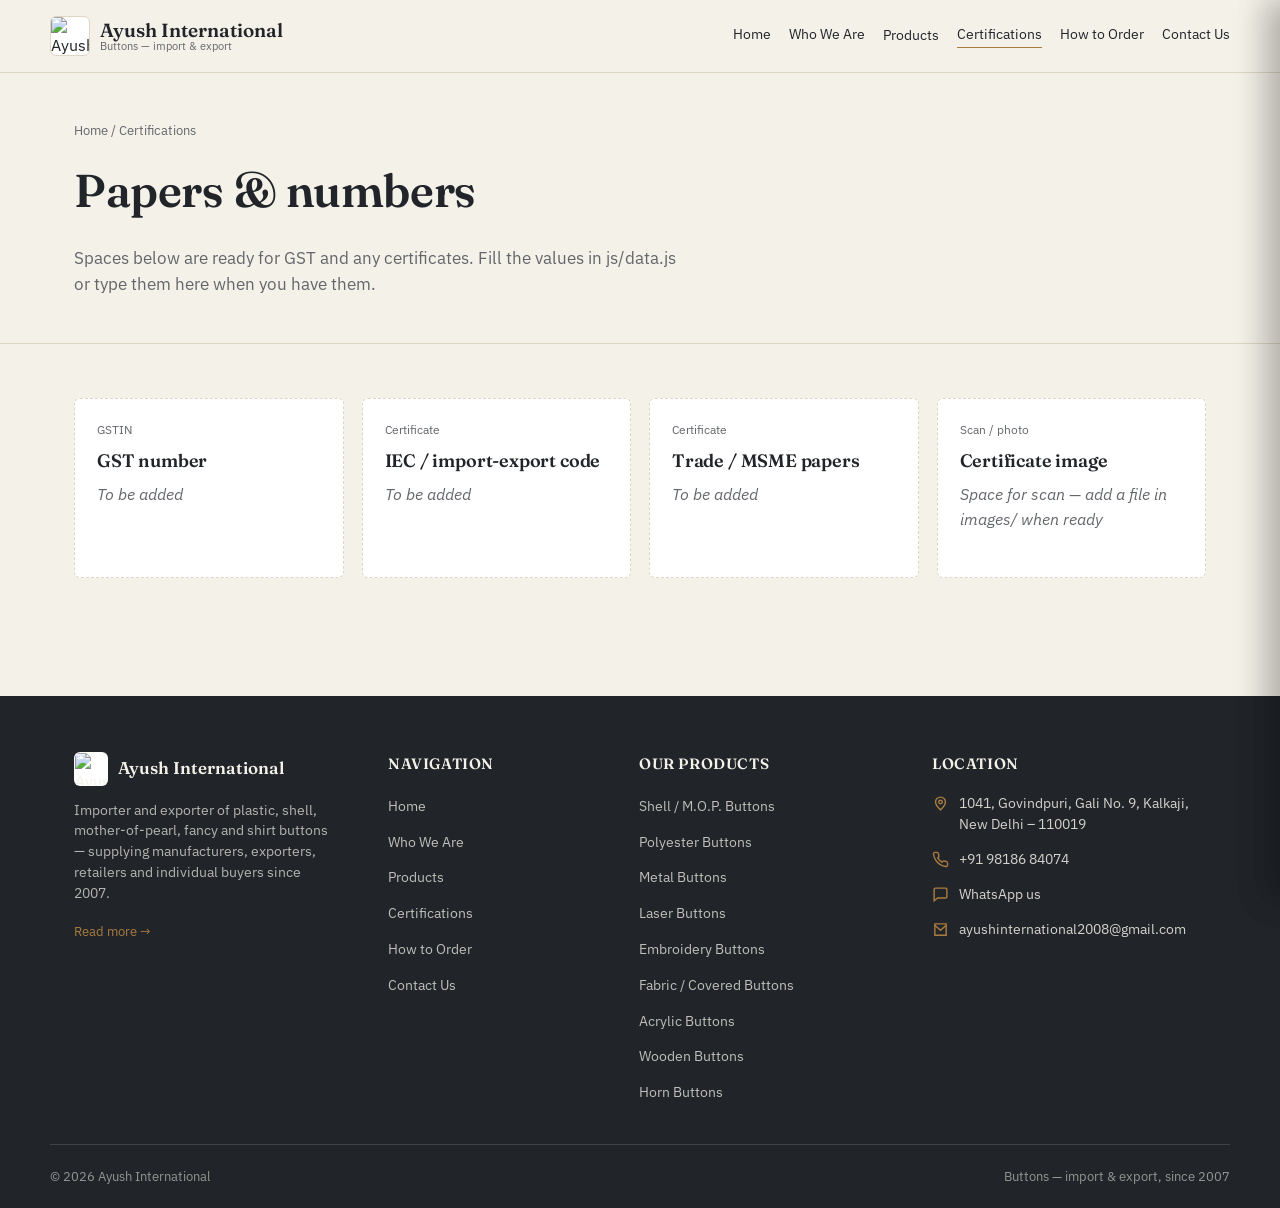
==== commit 37279d8e: "Button Images" ====
--- a/certifications.html
+++ b/certifications.html
@@ -119,7 +119,7 @@
         <img src="images/logo.png" alt="Ayush International" width="34" height="34">
         <span>Ayush International</span>
       </a>
-      <p>Importer and exporter of plastic, shell, mother-of-pearl, fancy and shirt buttons — supplying manufacturers, exporters, retailers and individual buyers since 2013.</p>
+      <p>Importer and exporter of plastic, shell, mother-of-pearl, fancy and shirt buttons — supplying manufacturers, exporters, retailers and individual buyers since 2007.</p>
       <a href="who-we-are.html" class="footer-more">Read more &rarr;</a>
     </div>
  
